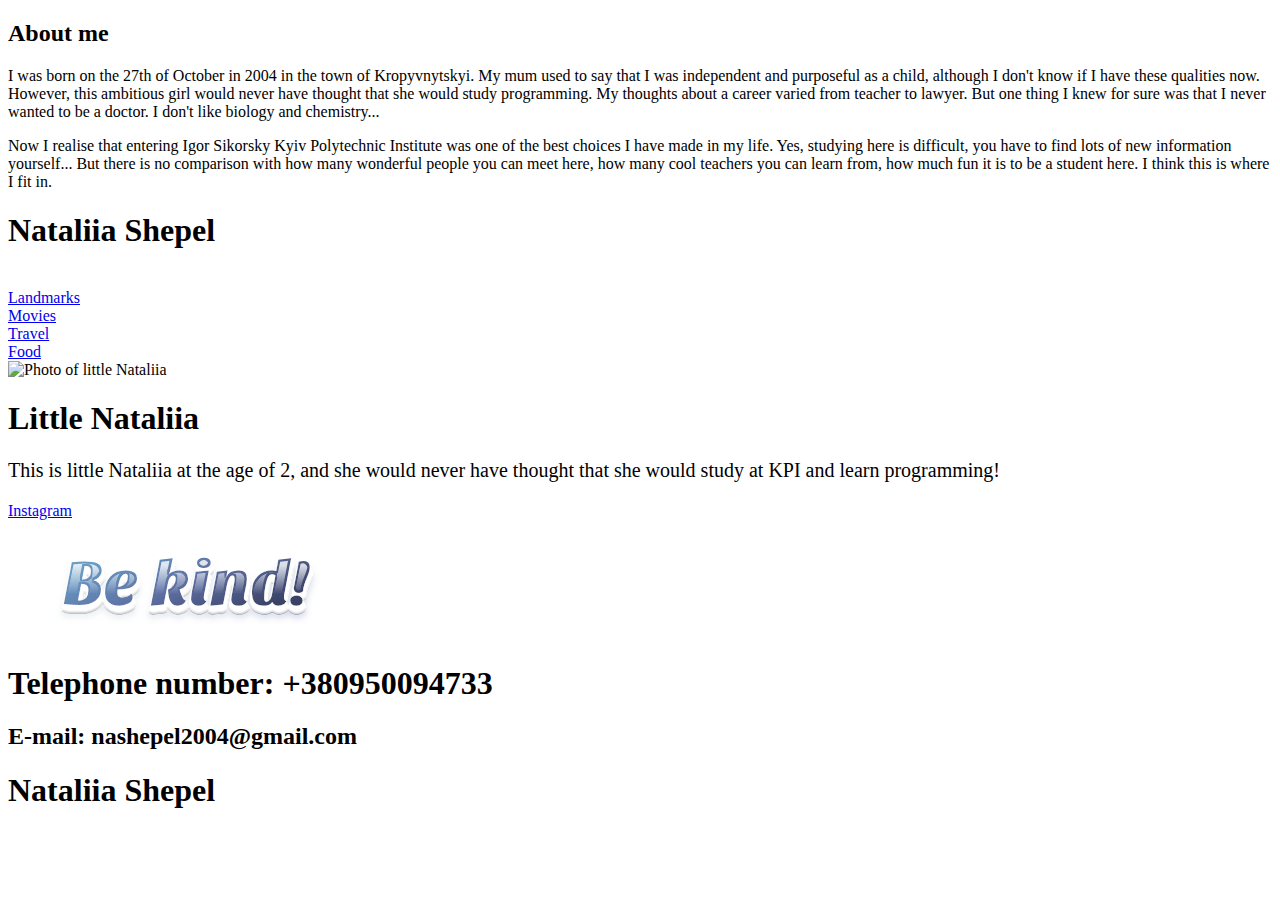
==== index.html @ 6eab69d1 "Add files via upload" ====
<!DOCTYPE html>
<html lang="en">
  <head>
    <meta charset="UTF-8" />
    <meta name="viewport" content="width=device-width, initial-scale=1.0" />
    <link rel="stylesheet" href="styles.css" />
    <link rel="stylesheet" href="css/index.css" />
    <title>Your Website</title>
  </head>
  <body>
    <div class="wrapper">
      <div class="top-block">
        <div class="left">
          <div class="left-column">
            <h2>About me</h2>
            <p>
              I was born on the 27th of October in 2004 in the town of
              Kropyvnytskyi. My mum used to say that I was independent and
              purposeful as a child, although I don't know if I have these
              qualities now. However, this ambitious girl would never have
              thought that she would study programming. My thoughts about a
              career varied from teacher to lawyer. But one thing I knew for
              sure was that I never wanted to be a doctor. I don't like biology
              and chemistry...
            </p>
            <p>
              Now I realise that entering Igor Sikorsky Kyiv Polytechnic
              Institute was one of the best choices I have made in my life. Yes,
              studying here is difficult, you have to find lots of new
              information yourself... But there is no comparison with how many
              wonderful people you can meet here, how many cool teachers you can
              learn from, how much fun it is to be a student here. I think this
              is where I fit in.
            </p>
          </div>
        </div>

        <div></div>

        <div class="right-column-content">
          <div class="menu">
            <div class="grid-head">
              <h1>Nataliia Shepel</h1>
            </div>
            <div class="grid-a">
              <div class="grid-a1">
                <a href="index.html" style="color: white"> Home </a>
              </div>
              <div class="grid-a1">
                <a href="landmarks.html"> Landmarks </a>
              </div>
              <div class="grid-a1">
                <a href="movies.html"> Movies </a>
              </div>
              <div class="grid-a1">
                <a href="travel.html"> Travel </a>
              </div>
              <div class="grid-a1">
                <a href="food.html"> Food </a>
              </div>
            </div>
          </div>

          <div class="custom-container">
            <img
              class="rounded-img"
              src="img2.jpg"
              alt="Photo of little Nataliia"
            />
            <h1>Little Nataliia</h1>
            <p class="lead text-muted" style="font-size: 20px">
              This is little Nataliia at the age of 2, and she would never have
              thought that she would study at KPI and learn programming!
            </p>
            <a
              href="https://www.instagram.com/notalochkaa/"
              target="_blank"
              class="custom-button"
            >
              Instagram
            </a>
          </div>
        </div>
      </div>
      <div class="bottom-block">
        <div class="left-picture">
          <img src="be-kind.png" alt="Be kind!" />
        </div>

        <div></div>

        <div class="footer">
          <div class="left-footer">
            <h1>Telephone number: +380950094733</h1>
            <h2>E-mail: nashepel2004@gmail.com</h2>
          </div>
          <div class="right-footer">
            <h1>Nataliia Shepel</h1>
          </div>
        </div>
      </div>
    </div>
  </body>
</html>
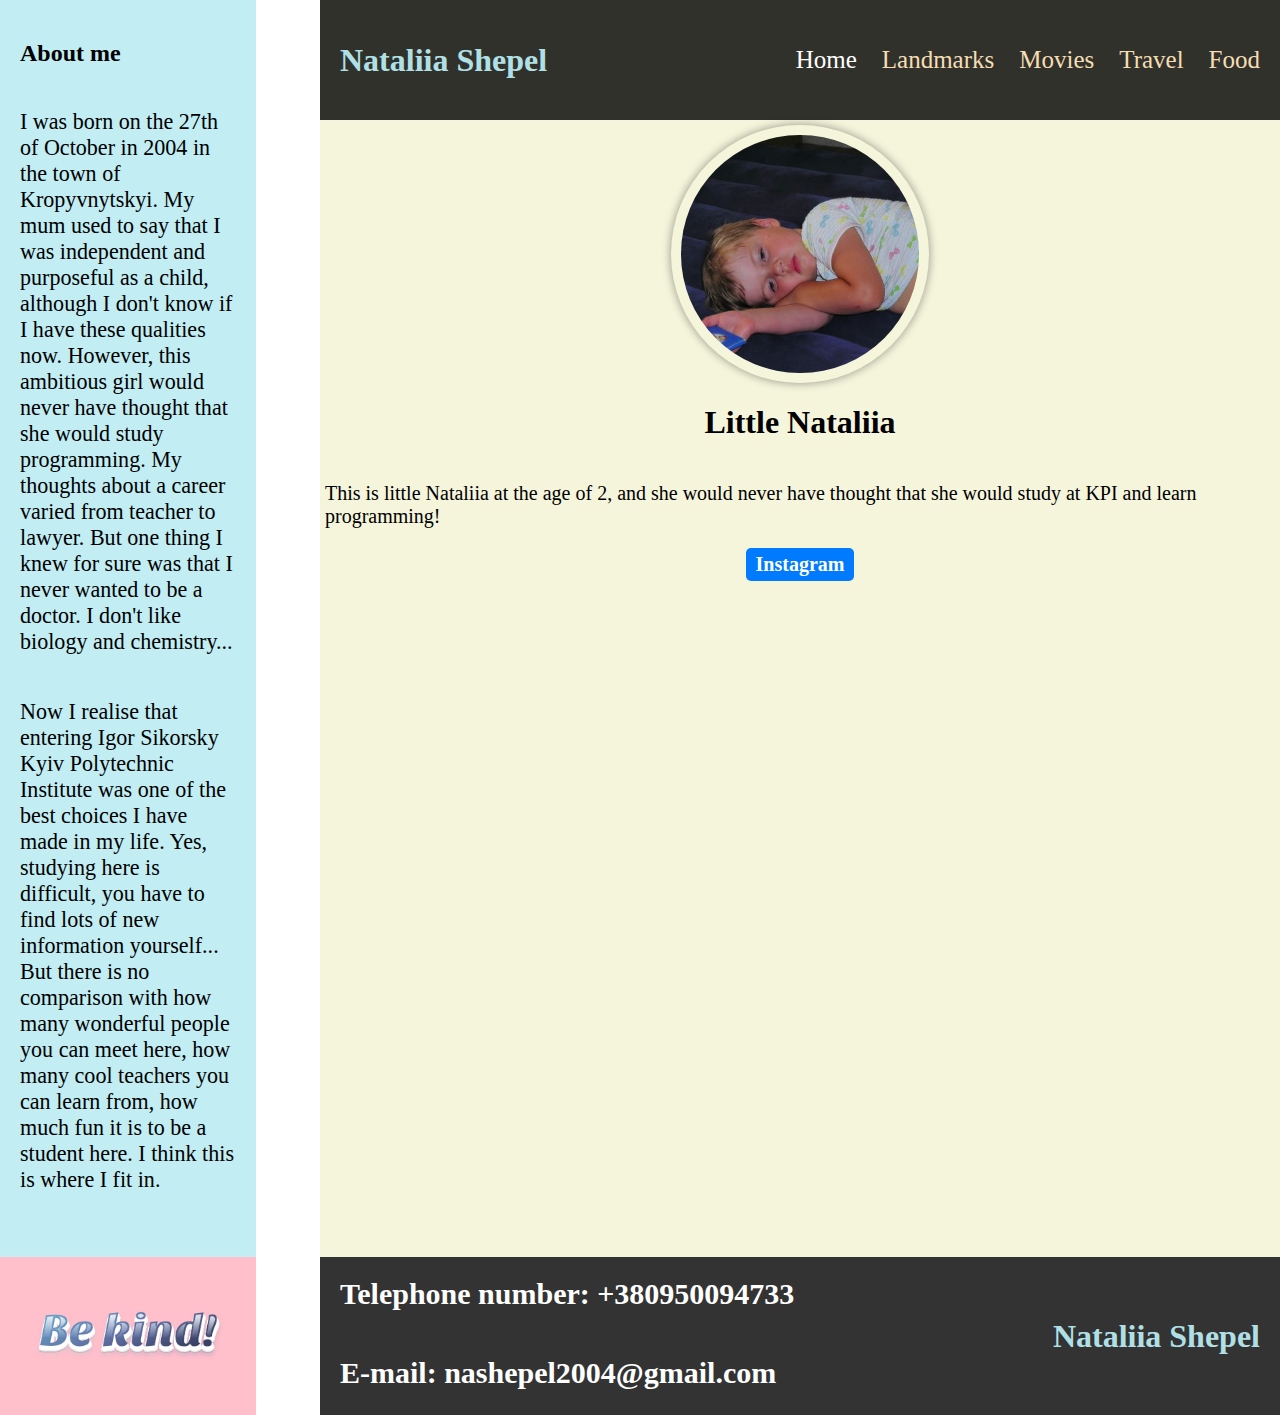
==== commit fafe90da: "Update index.html" ====
--- a/index.html
+++ b/index.html
@@ -64,7 +64,7 @@
           <div class="custom-container">
             <img
               class="rounded-img"
-              src="img2.jpg"
+              src="img2.JPG"
               alt="Photo of little Nataliia"
             />
             <h1>Little Nataliia</h1>
--- a/css/index.css
+++ b/css/index.css
@@ -0,0 +1,185 @@
+body {
+  margin: 0;
+}
+
+.wrapper {
+  display: grid;
+  grid-template-rows: 1fr 1fr;
+  height: 100vh;
+}
+
+.top-block,
+.bottom-block {
+  display: grid;
+  grid-template-columns: 20% 5% 75%;
+  height: auto;
+}
+
+.left {
+  display: grid;
+  grid-auto-rows: minmax(70%, auto);
+}
+.left-column {
+  background-color: #7cd9e579;
+  padding: 20px;
+}
+
+.left-column p {
+  font-size: 1.38em;
+  flex-shrink: 1;
+  margin-top: 1.9em;
+  margin-bottom: 2em;
+}
+.right-column-content {
+  background-color: beige;
+  grid-template-rows: 1fr 1fr;
+  height: auto;
+}
+.menu {
+  background: rgba(0, 0, 0, 0.8);
+  display: grid;
+  grid-template-columns: 40% 60%;
+  grid-auto-rows: minmax(120px, auto);
+  height: auto;
+}
+.grid-head {
+  display: grid;
+  align-items: center;
+  padding: 20px;
+  color: powderblue;
+}
+.grid-a {
+  display: grid;
+  grid-template-columns: repeat(5, 0.1fr);
+  padding: 20px;
+  justify-content: end;
+  align-items: center;
+}
+.grid-a1 a {
+  color: wheat;
+  text-decoration: none;
+  margin-left: 25px;
+  font-size: 25px;
+}
+.grid-a a:hover {
+  opacity: 0.7;
+}
+.rounded-img {
+  width: 60%;
+  border-radius: 50%;
+  box-shadow: 0 0 10px rgba(0, 0, 0, 0.4);
+  padding: 0.6em;
+  margin-bottom: 1em;
+}
+
+.custom-container {
+  background-color: beige;
+  padding: 5px;
+  display: grid;
+  justify-content: center;
+  align-items: center;
+  height: auto;
+}
+.custom-container img {
+  max-width: 25%;
+  margin: 0 auto;
+  padding: 10px;
+}
+.custom-container h1 {
+  text-align: center;
+}
+.custom-container a {
+  font-size: 20px;
+}
+.custom-button {
+  display: inline-block;
+  margin-right: 10px;
+  padding: 5px 10px;
+  border: none;
+  border-radius: 5px;
+  text-decoration: none;
+  cursor: pointer;
+  font-weight: bold;
+  background-color: #007bff;
+  color: #fff;
+  margin: 0 auto;
+}
+.custom-button:hover {
+  opacity: 0.5;
+}
+
+.left-picture {
+  display: grid;
+  background-color: pink;
+  height: auto;
+  justify-content: center;
+  align-items: center;
+}
+.left-picture img {
+  max-width: 100%;
+  margin-bottom: 1em;
+}
+
+.footer {
+  background: rgba(0, 0, 0, 0.8);
+  display: grid;
+  grid-template-columns: 60% 40%;
+  grid-auto-rows: minmax(150px, auto);
+  color: white;
+  height: auto;
+}
+.left-footer {
+  display: grid;
+  align-items: center;
+}
+.left-footer h1 {
+  font-size: 30px;
+  margin-left: 20px;
+}
+.left-footer h2 {
+  font-size: 30px;
+  margin-left: 20px;
+}
+
+.right-footer {
+  display: grid;
+  align-items: center;
+  justify-content: end;
+  padding: 20px;
+  color: powderblue;
+}
+
+@media screen and (max-width: 600px) {
+  .top-block {
+    grid-template-columns: 100%;
+  }
+  .grid-a {
+    grid-template-columns: 100%;
+    justify-content: center; /* ³����������� �������� �� ���������� */
+    text-align: right;
+  }
+  .bottom-block {
+    display: grid;
+    grid-template-columns: 20% 0% 80%;
+    height: auto;
+  }
+  .left-footer h1,
+  h2 {
+    font-size: 15px;
+  }
+  .left-footer h2 {
+    font-size: 15px;
+  }
+  .left-column p {
+    font-size: 0.8em;
+  }
+  .left {
+    order: 3;
+  }
+  .custom-container p {
+    padding: 20px;
+  }
+  .right-footer h1 {
+    font-size: 20px;
+  }
+}
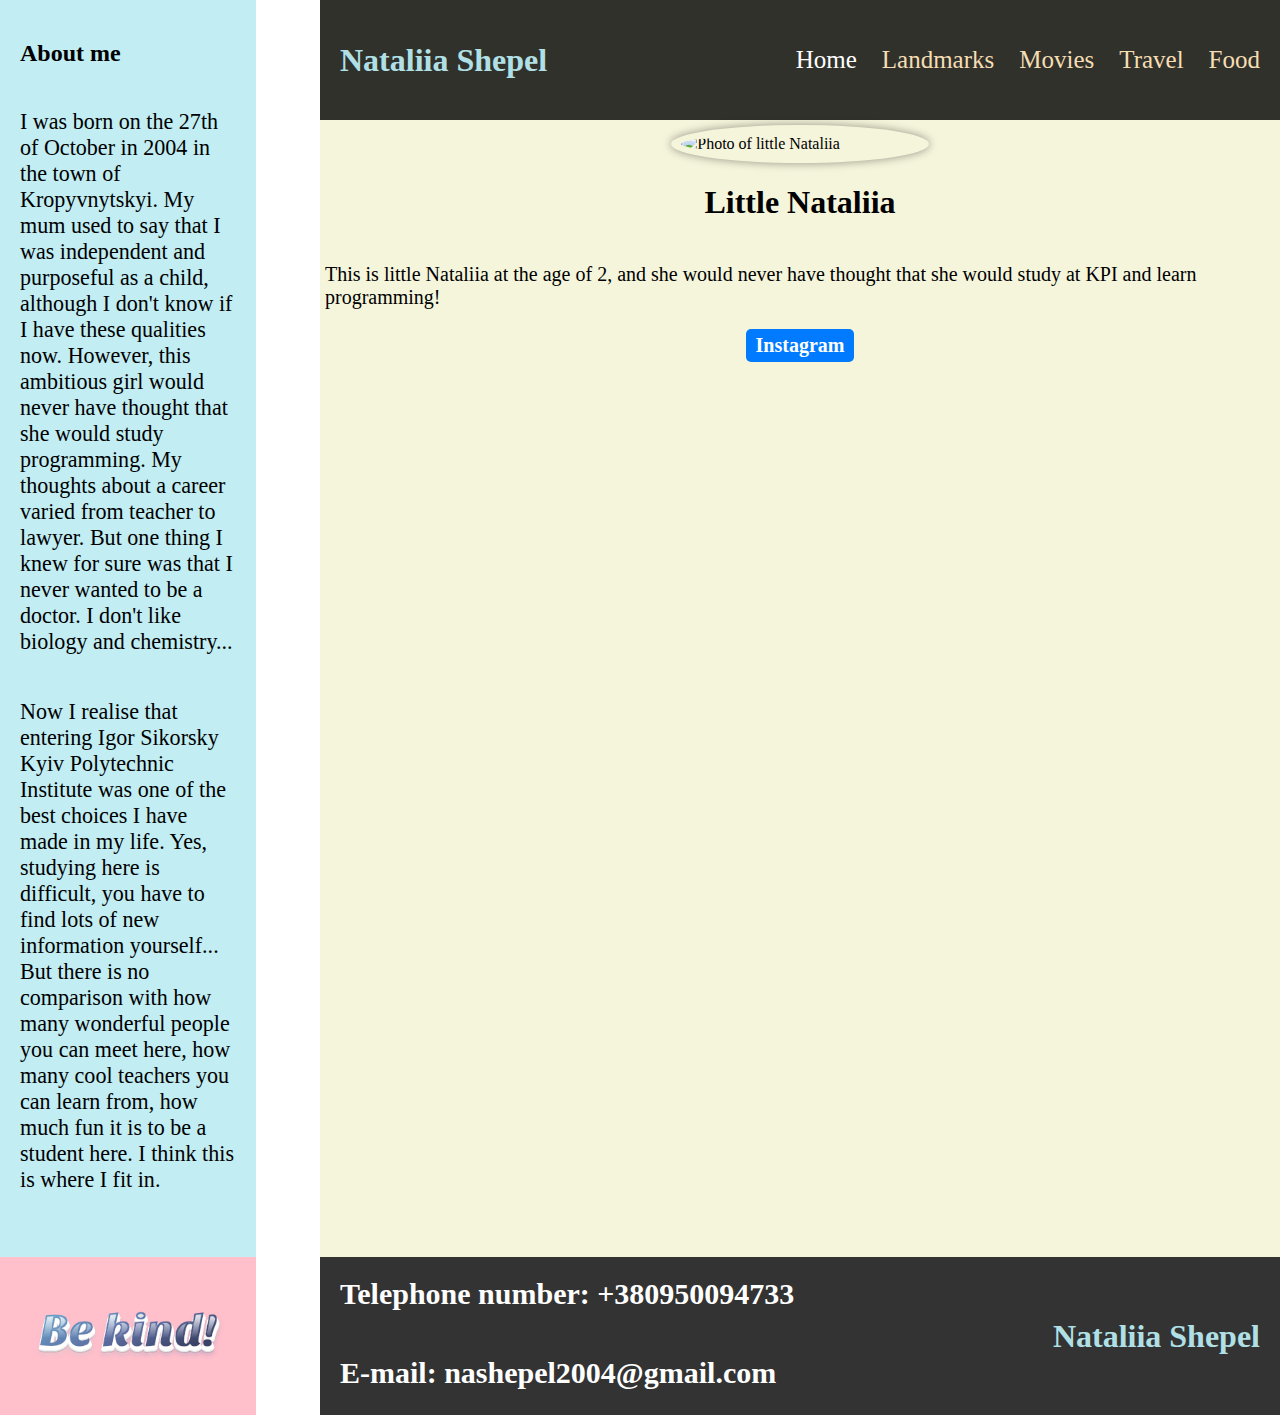
==== commit f2f3fe13: "Update index.html" ====
--- a/index.html
+++ b/index.html
@@ -64,7 +64,7 @@
           <div class="custom-container">
             <img
               class="rounded-img"
-              src="img2.JPG"
+              src="img.png"
               alt="Photo of little Nataliia"
             />
             <h1>Little Nataliia</h1>
